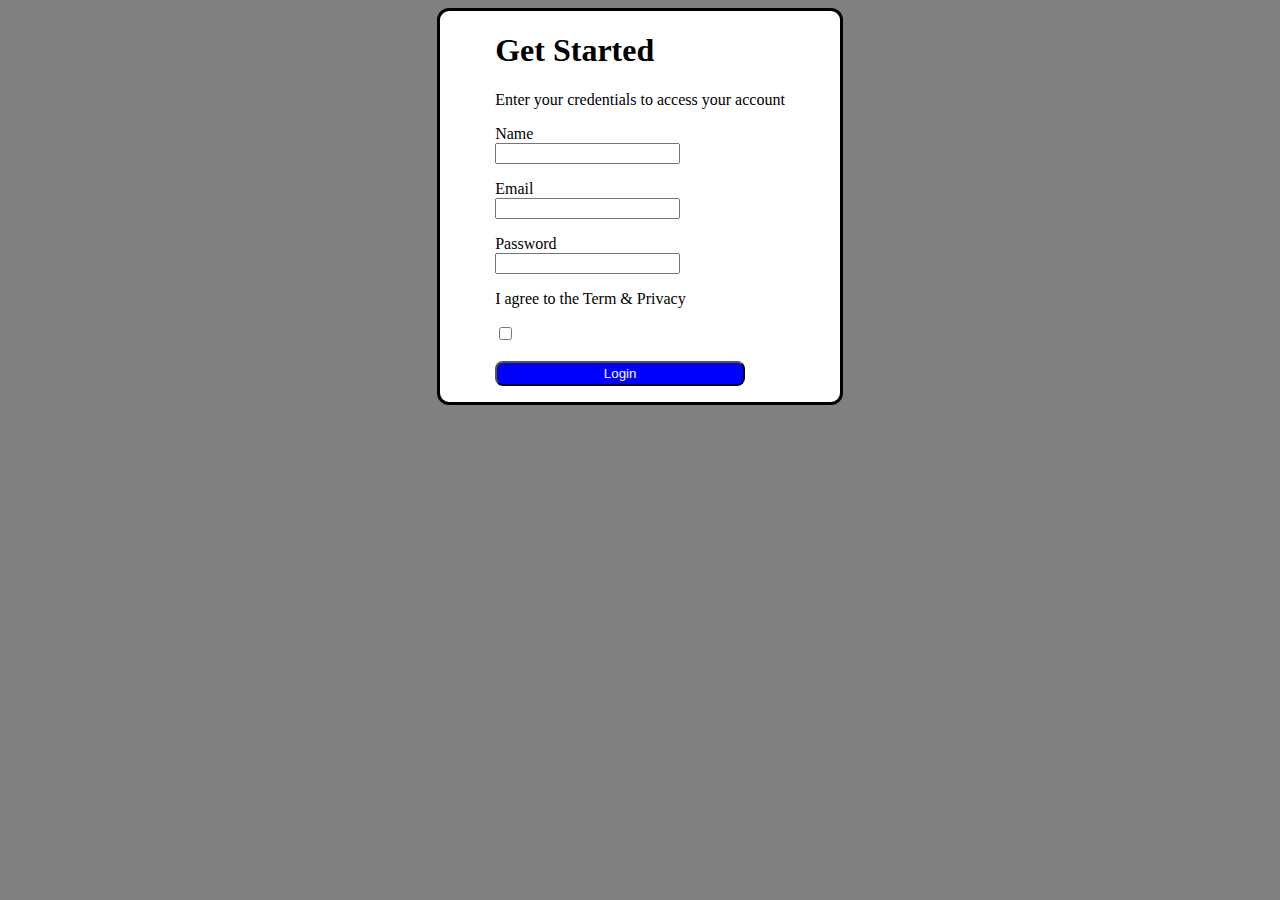
==== index.html @ 33e4f963 "test" ====
<html lang="en">
<head>
    <meta charset="UTF-8">
    <meta http-equiv="X-UA-Compatible" content="IE=edge">
    <meta name="viewport" content="width=device-width, initial-scale=1.0">
    <title>Get Started</title>
    <link rel="stylesheet" href="./style.css">
    <script defer src="./script.js"></script>
</head>
<body>
    <div class="container">
        <form id="form" action="/">
            <h1>Get Started</h1>
            <p>Enter your credentials to access your account

            </p>
            
                <label for="name">Name</label>
                <br>
                <input id="name" name="name" type="text">
                <p class="nameError"></p>
            
                <label for="email">Email</label>
                <br>
                <input id="email" name="email" type="text">
                <p class="emailError"></p>

                <label for="password">Password</label>
                <br>
                <input id="password"name="password" type="password">
                <p class="passwordError"></p>
          
                <div>
                <p>I agree to the Term & Privacy</p>
        <input type="checkbox" name="agree-btn" id="agree-btn" required> 
        <br>
        <br>
    </div>

            <button type="submit" class="button">Login</button>
        </form>
    </div>
</body>
</html>
---- style.css ----
.container {
    display: flex;
    flex-direction: column;
    flex-wrap: wrap;
    justify-content: center;
    align-items: center;
    border: solid;
    border-radius: 12px;
    width: 400px;
    background-color: white;
}
body{
    display: flex;
    flex-direction: column;
    flex-wrap: wrap;
    justify-content: center;
    align-items: center;
    background-color: gray;
}

.button {
    background-color: blue;
    border-radius: 8px;
    color: white;
    width: 250px;
    height: 25px;
}
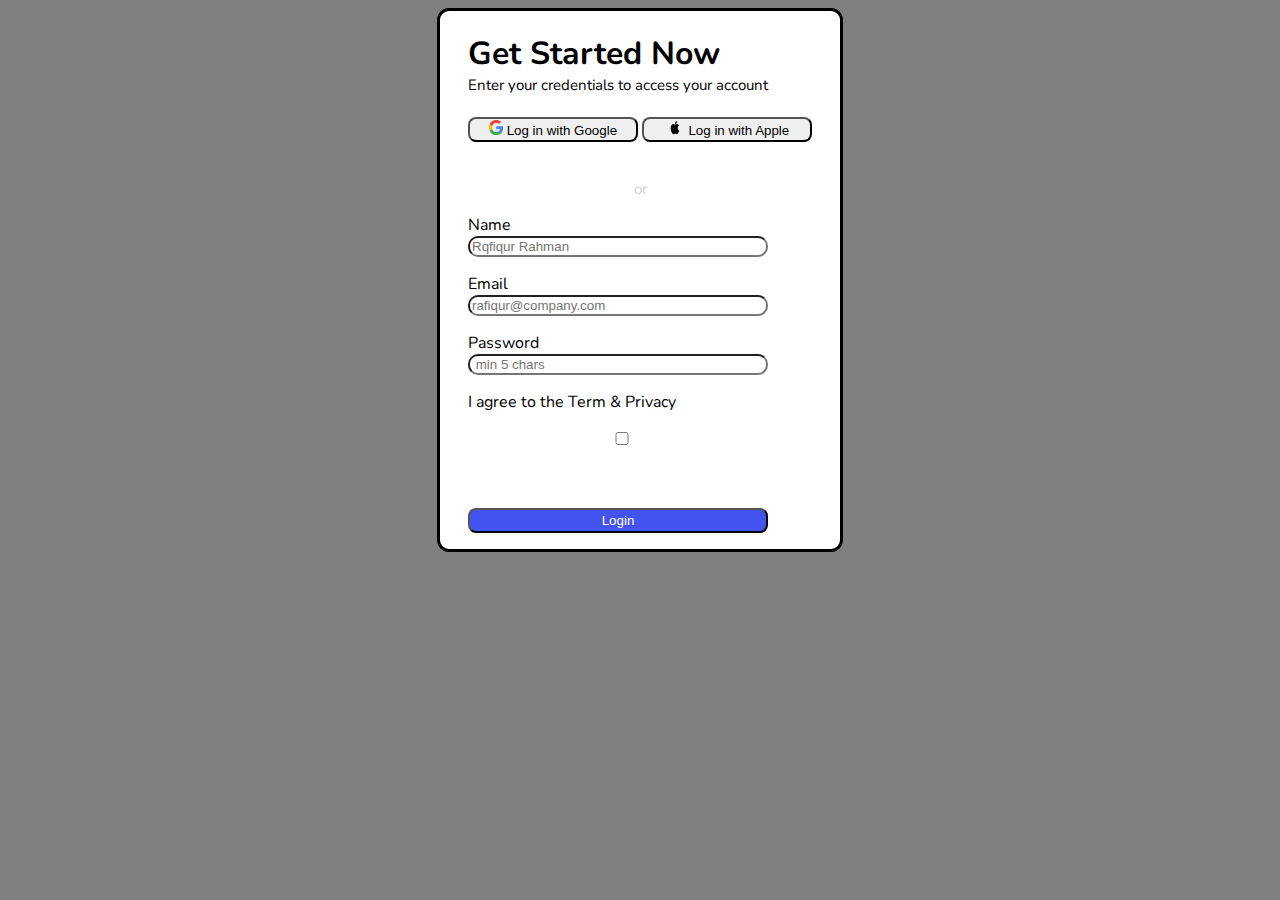
==== commit 7614c56d: "fix" ====
--- a/index.html
+++ b/index.html
@@ -1,44 +1,79 @@
 <html lang="en">
-<head>
-    <meta charset="UTF-8">
-    <meta http-equiv="X-UA-Compatible" content="IE=edge">
-    <meta name="viewport" content="width=device-width, initial-scale=1.0">
+  <head>
+    <meta charset="UTF-8" />
+    <meta http-equiv="X-UA-Compatible" content="IE=edge" />
+    <meta name="viewport" content="width=device-width, initial-scale=1.0" />
     <title>Get Started</title>
-    <link rel="stylesheet" href="./style.css">
+    <link
+      href="https://fonts.googleapis.com/css?family=Montserrat:100"
+      rel="stylesheet"
+    />
+    <link
+      href="https://fonts.googleapis.com/css?family=Nunito"
+      rel="stylesheet"
+    />
+    <link rel="stylesheet" href="./style.css" />
     <script defer src="./script.js"></script>
-</head>
-<body>
+  </head>
+  <body>
     <div class="container">
-        <form id="form" action="/">
-            <h1>Get Started</h1>
-            <p>Enter your credentials to access your account
+      <form id="form" action="/">
+        <h1>
+          Get Started Now <br />
+          <span class="sub">Enter your credentials to access your account</span>
+        </h1>
 
-            </p>
-            
-                <label for="name">Name</label>
-                <br>
-                <input id="name" name="name" type="text">
-                <p class="nameError"></p>
-            
-                <label for="email">Email</label>
-                <br>
-                <input id="email" name="email" type="text">
-                <p class="emailError"></p>
+        <button type="button">
+          <img src="google.png" width="14px" height="15px" alt="buttonpng" />
+          Log in with Google
+        </button>
 
-                <label for="password">Password</label>
-                <br>
-                <input id="password"name="password" type="password">
-                <p class="passwordError"></p>
-          
-                <div>
-                <p>I agree to the Term & Privacy</p>
-        <input type="checkbox" name="agree-btn" id="agree-btn" required> 
-        <br>
-        <br>
+        <button type="button">
+          <img src="apples.png" width="20px" height="15px" alt="buttonpng" />
+          Log in with Apple
+        </button>
+
+        <br />
+        <br />
+        <div class="divText">
+          <p class="sepText">or</p>
+        </div>
+        <label for="name">Name</label>
+        <br />
+        <input id="name" name="name" placeholder="Rqfiqur Rahman" type="text" />
+        <p class="nameError"></p>
+
+        <label for="email">Email</label>
+        <br />
+        <input
+          id="email"
+          name="email"
+          placeholder="rafiqur@company.com"
+          type="text"
+        />
+        <p class="emailError"></p>
+
+        <label for="password">Password</label>
+        <br />
+        <input
+          id="password"
+          name="password"
+          placeholder=" min 5 chars"
+          type="password"
+        />
+        <p class="passwordError"></p>
+
+        <div>
+          <p>I agree to the Term & Privacy</p>
+
+          <input type="checkbox" name="checkbox" id="checkbox" />
+          <p class="checkError"></p>
+          <br />
+          <br />
+        </div>
+
+        <button type="submit" class="button">Login</button>
+      </form>
     </div>
-
-            <button type="submit" class="button">Login</button>
-        </form>
-    </div>
-</body>
-</html>+  </body>
+</html>
--- a/style.css
+++ b/style.css
@@ -1,28 +1,59 @@
 .container {
-    display: flex;
-    flex-direction: column;
-    flex-wrap: wrap;
-    justify-content: center;
-    align-items: center;
-    border: solid;
-    border-radius: 12px;
-    width: 400px;
-    background-color: white;
+  display: flex;
+  flex-direction: column;
+  flex-wrap: wrap;
+  justify-content: center;
+  align-items: center;
+  border: solid;
+  border-radius: 12px;
+  width: 400px;
+  background-color: white;
 }
-body{
-    display: flex;
-    flex-direction: column;
-    flex-wrap: wrap;
-    justify-content: center;
-    align-items: center;
-    background-color: gray;
+body {
+  display: flex;
+  flex-direction: column;
+  flex-wrap: wrap;
+  justify-content: center;
+  align-items: center;
+  background-color: gray;
+  font-family: 'Nunito';
 }
 
 .button {
-    background-color: blue;
-    border-radius: 8px;
-    color: white;
-    width: 250px;
-    height: 25px;
+  background-color: #4253f0;
+  border-radius: 8px;
+  color: white;
+  width: 300px;
+  height: 25px;
+}
+button {
+  border-radius: 8px;
+  width: 170px;
+  height: 25px;
+}
+input {
+  border-radius: 10px;
+  width: 300px;
 }
 
+.sub {
+  font-size: 15px;
+  font-weight: normal;
+}
+.nameError,
+.checkError,
+.passwordError,
+.emailError {
+  color: red;
+  font-weight: bold;
+}
+
+.divText {
+  display: flex;
+  justify-content: center;
+}
+
+.sepText {
+  color: lightgray;
+  font-size: 15px;
+}
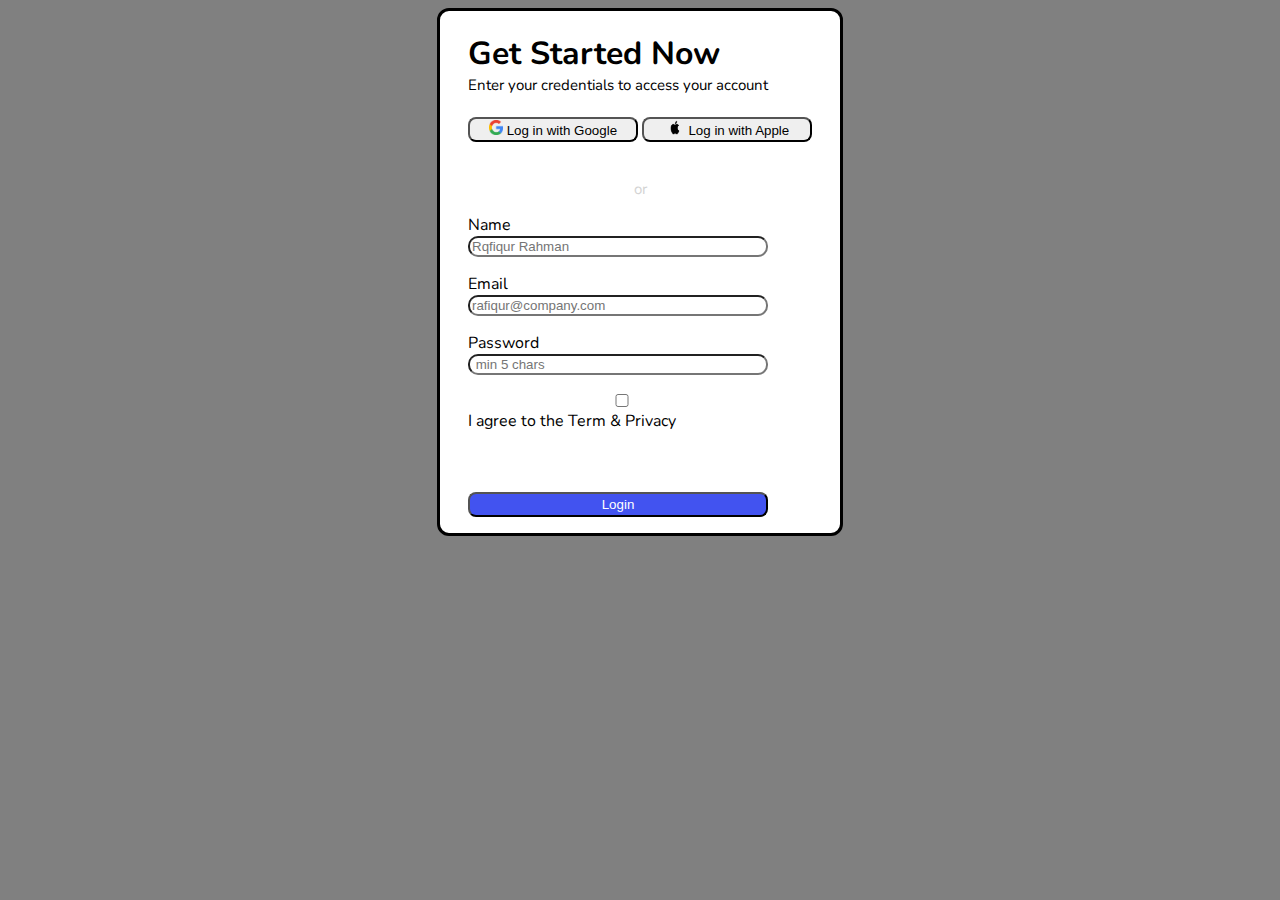
==== commit fe7d64e8: "fix" ====
--- a/index.html
+++ b/index.html
@@ -63,14 +63,13 @@
         />
         <p class="passwordError"></p>
 
-        <div>
-          <p>I agree to the Term & Privacy</p>
-
+        <label>
           <input type="checkbox" name="checkbox" id="checkbox" />
+          <span> I agree to the Term & Privacy</span>
           <p class="checkError"></p>
           <br />
           <br />
-        </div>
+        </label>
 
         <button type="submit" class="button">Login</button>
       </form>
--- a/style.css
+++ b/style.css
@@ -57,3 +57,8 @@
   color: lightgray;
   font-size: 15px;
 }
+
+label span {
+  display: block;
+  overflow: auto;
+}
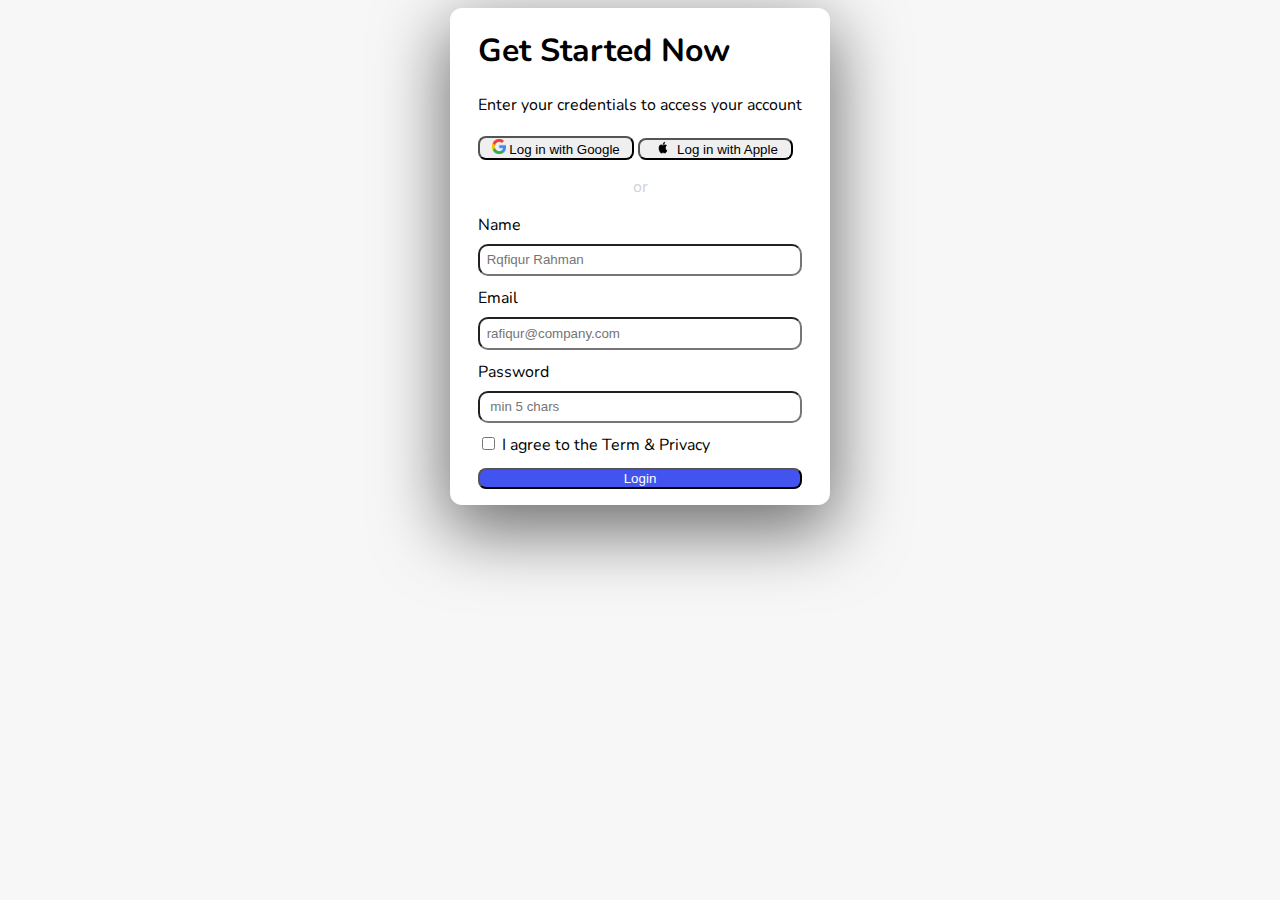
==== commit 2a5b0014: "fix" ====
--- a/index.html
+++ b/index.html
@@ -4,10 +4,7 @@
     <meta http-equiv="X-UA-Compatible" content="IE=edge" />
     <meta name="viewport" content="width=device-width, initial-scale=1.0" />
     <title>Get Started</title>
-    <link
-      href="https://fonts.googleapis.com/css?family=Montserrat:100"
-      rel="stylesheet"
-    />
+
     <link
       href="https://fonts.googleapis.com/css?family=Nunito"
       rel="stylesheet"
@@ -18,58 +15,54 @@
   <body>
     <div class="container">
       <form id="form" action="/">
-        <h1>
-          Get Started Now <br />
+        <h1>Get Started Now</h1>
+        <h2>
           <span class="sub">Enter your credentials to access your account</span>
-        </h1>
+        </h2>
 
         <button type="button">
-          <img src="google.png" width="14px" height="15px" alt="buttonpng" />
+          <img id="googl" src="google.png" alt="buttonpng" />
           Log in with Google
         </button>
 
         <button type="button">
-          <img src="apples.png" width="20px" height="15px" alt="buttonpng" />
+          <img src="apples.png" id="applebtn" alt="buttonpng" />
           Log in with Apple
         </button>
 
-        <br />
-        <br />
         <div class="divText">
           <p class="sepText">or</p>
         </div>
         <label for="name">Name</label>
-        <br />
+
         <input id="name" name="name" placeholder="Rqfiqur Rahman" type="text" />
-        <p class="nameError"></p>
+        <p id="nameError"></p>
 
         <label for="email">Email</label>
-        <br />
+
         <input
           id="email"
           name="email"
           placeholder="rafiqur@company.com"
           type="text"
         />
-        <p class="emailError"></p>
+        <p id="emailError"></p>
 
         <label for="password">Password</label>
-        <br />
+
         <input
           id="password"
           name="password"
           placeholder=" min 5 chars"
           type="password"
         />
-        <p class="passwordError"></p>
+        <p id="passwordError"></p>
 
-        <label>
+        <div>
           <input type="checkbox" name="checkbox" id="checkbox" />
-          <span> I agree to the Term & Privacy</span>
-          <p class="checkError"></p>
-          <br />
-          <br />
-        </label>
+          <label for="checkbox"> I agree to the Term & Privacy</label>
+          <p id="checkError"></p>
+        </div>
 
         <button type="submit" class="button">Login</button>
       </form>
--- a/style.css
+++ b/style.css
@@ -4,10 +4,10 @@
   flex-wrap: wrap;
   justify-content: center;
   align-items: center;
-  border: solid;
   border-radius: 12px;
-  width: 400px;
+  width: 30%;
   background-color: white;
+  box-shadow: rgba(0, 0, 0, 0.56) 0px 22px 70px 4px;
 }
 body {
   display: flex;
@@ -15,37 +15,41 @@
   flex-wrap: wrap;
   justify-content: center;
   align-items: center;
-  background-color: gray;
+  background-color: #f7f7f7;
   font-family: 'Nunito';
 }
 
 .button {
   background-color: #4253f0;
-  border-radius: 8px;
   color: white;
-  width: 300px;
-  height: 25px;
+  width: 100%;
+  min-height: auto;
 }
 button {
   border-radius: 8px;
-  width: 170px;
-  height: 25px;
+  width: 48%;
+  min-height: auto;
 }
-input {
+#password,
+#email,
+#name {
   border-radius: 10px;
-  width: 300px;
+  width: 100%;
+  margin-top: 0.5rem;
+  padding: 0.5em;
 }
 
 .sub {
-  font-size: 15px;
+  font-size: 1rem;
   font-weight: normal;
 }
-.nameError,
-.checkError,
-.passwordError,
-.emailError {
+#nameError,
+#checkError,
+#passwordError,
+#emailError {
   color: red;
   font-weight: bold;
+  font-size: 0.7rem;
 }
 
 .divText {
@@ -55,10 +59,15 @@
 
 .sepText {
   color: lightgray;
-  font-size: 15px;
+  font-size: 0.94re;
 }
 
-label span {
-  display: block;
-  overflow: auto;
+#googl {
+  width: 0.87rem;
+  height: 0.94rem;
 }
+
+#applebtn {
+  width: 1.3rem;
+  height: 0.94em;
+}
